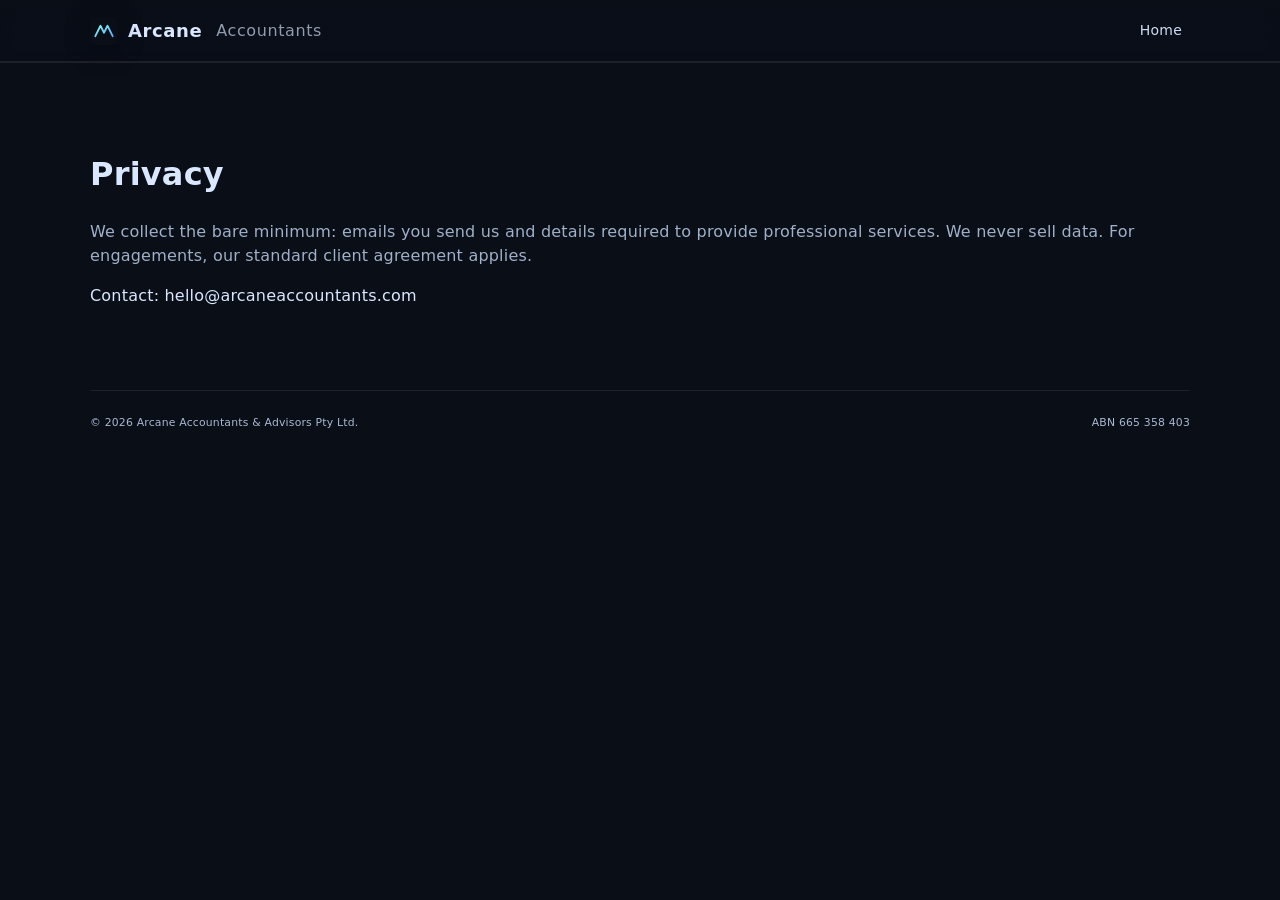
==== privacy.html @ 6e1f25f8 "initial" ====
<!doctype html>
<html lang="en">
<head>
  <meta charset="utf-8" />
  <meta name="viewport" content="width=device-width, initial-scale=1" />
  <title>Privacy — Arcane Accountants</title>
  <link rel="stylesheet" href="/styles.css" />
</head>
<body>
  <header class="site-header">
    <div class="wrap">
      <div class="brand"><img src="/favicon.svg" alt="" class="logo" width="28" height="28"/><span class="wordmark">Arcane</span><span class="thin">Accountants</span></div>
      <nav class="nav"><a href="/">Home</a></nav>
    </div>
  </header>
  <main class="section">
    <div class="wrap">
      <h1>Privacy</h1>
      <p class="muted">We collect the bare minimum: emails you send us and details required to provide professional services. We never sell data. For engagements, our standard client agreement applies.</p>
      <p>Contact: <a href="mailto:hello@arcaneaccountants.com">hello@arcaneaccountants.com</a></p>
    </div>
  </main>
  <footer class="site-footer">
    <div class="wrap footer-grid">
      <small>&copy; <span id="year"></span> Arcane Accountants &amp; Advisors Pty Ltd.</small>
      <small>ABN 665 358 403</small>
    </div>
  </footer>
  <script src="/script.js" defer></script>
</body>
</html>
---- styles.css ----
/* Arcane Accountants — minimal, dark, elite */
:root{
  --bg:#0a0e16;
  --bg-2:#0c1324;
  --ink:#d9e7ff;
  --muted:#9fb0c8;
  --brand:#6aa4ff;
  --accent:#7afff0;
  --line:rgba(255,255,255,.08);
  --glass:rgba(255,255,255,.04);
  --shadow: 0 10px 30px rgba(0,0,0,.4);
  --radius: 18px;
}
@font-face{
  font-family:"PPNeueMontreal";
  src:url("/assets/pp-neue-montreal-regular.woff2") format("woff2");
  font-weight:400; font-style:normal; font-display:swap;
}
*{box-sizing:border-box}
html,body{height:100%}
body{
  margin:0; background:var(--bg); color:var(--ink);
  font-family:PPNeueMontreal, ui-sans-serif, system-ui, -apple-system, Segoe UI, Roboto, Helvetica, Arial;
  line-height:1.5; letter-spacing:.2px;
  -webkit-font-smoothing:antialiased; -moz-osx-font-smoothing:grayscale;
}
a{color:inherit; text-decoration:none}
img{max-width:100%; display:block}
.wrap{width:min(1100px, 92vw); margin-inline:auto}
.skip{position:absolute; left:-9999px; top:auto} .skip:focus{left:16px; top:16px; background:#000; color:#fff; padding:8px 12px}

.site-header{position:sticky; top:0; z-index:50; background:linear-gradient(180deg, rgba(10,14,22,.85), rgba(10,14,22,0)); backdrop-filter:saturate(140%) blur(6px); border-bottom:1px solid var(--line)}
.site-header .wrap{display:flex; align-items:center; justify-content:space-between; padding:14px 0}
.brand{display:flex; align-items:center; gap:10px; font-weight:600; letter-spacing:.6px}
.brand .wordmark{font-size:18px}
.brand .thin{opacity:.65; margin-left:4px; font-weight:400}
.logo{filter:drop-shadow(0 6px 12px rgba(0,0,0,.35))}

.nav{display:flex; gap:22px; font-size:14px; opacity:.95}
.nav a{padding:6px 8px; border-radius:10px; transition:transform .2s ease, background .2s}
.nav a:hover{background:var(--glass); transform:translateY(-1px)}

.hero{position:relative; overflow:hidden; min-height:88vh; display:grid; place-items:center; border-bottom:1px solid var(--line)}
.bg-video{position:absolute; inset:0; width:100%; height:100%; object-fit:cover; opacity:.24; filter:saturate(40%) contrast(110%) brightness(80%)}
.grain{position:absolute; inset:-20%; pointer-events:none; background-image:url('data:image/svg+xml;utf8,<svg xmlns=%22http://www.w3.org/2000/svg%22 viewBox=%220 0 1200 800%22><filter id=%22n%22><feTurbulence type=%22fractalNoise%22 baseFrequency=%220.65%22 numOctaves=%222%22 stitchTiles=%22stitch%22/><feColorMatrix type=%22saturate%22 values=%220%22/><feComponentTransfer><feFuncA type=%22table%22 tableValues=%220 0.10%22/></feComponentTransfer></filter><rect width=%22100%25%22 height=%22100%25%22 filter=%22url(%23n)%22 /></svg>'); mix-blend-mode:soft-light; opacity:.3}
.hero-inner{padding:18vh 0 14vh; text-align:center}
.headline{font-size: clamp(28px, 4vw, 52px); line-height:1.1; margin:0 0 16px; letter-spacing:.2px}
.tagline{max-width:760px; margin:0 auto 28px; color:var(--muted); font-size: clamp(15px, 2.1vw, 18px)}
.cta-row{display:flex; gap:14px; justify-content:center}
.btn{display:inline-block; padding:12px 18px; border-radius:14px; border:1px solid var(--line); backdrop-filter:blur(6px); transition:transform .2s ease, background .2s ease, border-color .2s ease; font-weight:600}
.btn-primary{background:linear-gradient(180deg, rgba(122,255,240,.12), rgba(122,255,240,.04)); border-color:rgba(122,255,240,.35)}
.btn-primary:hover{transform:translateY(-2px); border-color:rgba(122,255,240,.6)}
.btn-ghost:hover{background:var(--glass); transform:translateY(-2px)}

.cred{margin-top:24px; display:flex; gap:14px; justify-content:center; color:#c7d7ff85; font-size:13px}
.section{padding:66px 0; border-top:1px solid var(--line)}
.grid{display:grid; grid-template-columns:repeat(2,minmax(0,1fr)); gap:18px}
.card{background:linear-gradient(180deg, rgba(255,255,255,.02), rgba(255,255,255,.01)); border:1px solid var(--line); border-radius:var(--radius); padding:20px; box-shadow:var(--shadow)}
.section-contrast{background:linear-gradient(180deg, var(--bg), var(--bg-2))}
.split{display:grid; grid-template-columns:1.2fr .8fr; gap:24px; align-items:start}
.ticks{list-style:none; padding:0; margin:12px 0 0}
.ticks li{position:relative; padding-left:26px; margin:10px 0}
.ticks li::before{content:""; position:absolute; left:0; top:.55em; width:12px; height:12px; border-radius:50%; background:radial-gradient(circle at 30% 30%, var(--accent), transparent 60%)}

.contact{text-align:center}
.muted{color:var(--muted)}
.contact-cards{display:grid; grid-template-columns:repeat(2,minmax(0,1fr)); gap:16px; margin-top:14px}
.contact-card{border:1px solid var(--line); border-radius:var(--radius); padding:16px; background:linear-gradient(180deg, rgba(255,255,255,.02), rgba(255,255,255,.01)); transition:transform .2s ease, border-color .2s ease}
.contact-card:hover{transform:translateY(-2px); border-color:rgba(122,255,240,.45)}
.contact-card .label{display:block; font-size:13px; color:var(--muted); margin-bottom:2px}
.contact-card .value{font-size:16px; font-weight:600; letter-spacing:.3px}

.footer-grid{display:flex; gap:16px; justify-content:space-between; padding:24px 0; color:#a9b9d3; border-top:1px solid var(--line); font-size:13px; flex-wrap:wrap}

@media (max-width:900px){
  .grid{grid-template-columns:1fr}
  .split{grid-template-columns:1fr}
  .hero-inner{padding:18vh 0 12vh}
  .contact-cards{grid-template-columns:1fr}
}
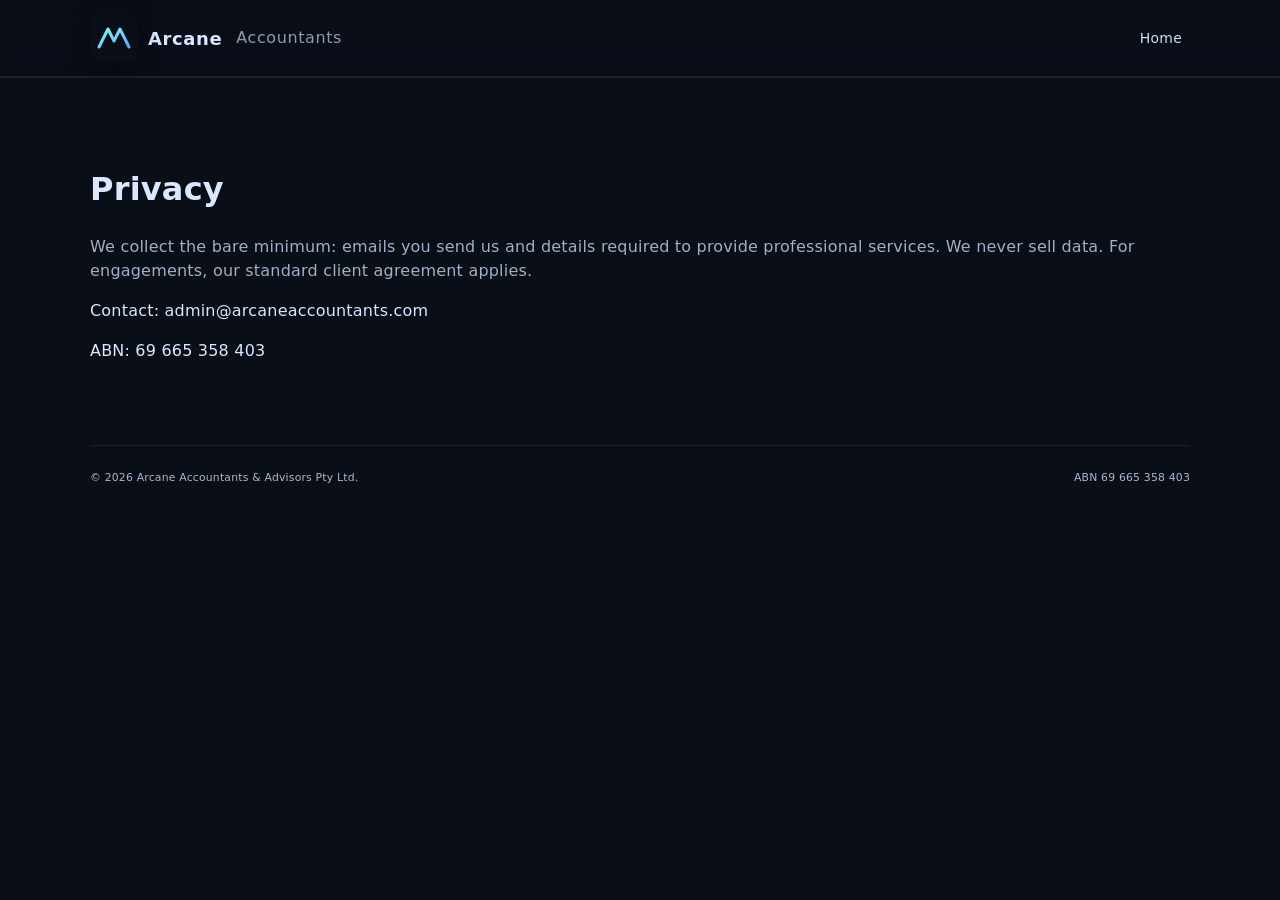
==== commit 0b8f6756: "Add Arcane logo and update header" ====
--- a/privacy.html
+++ b/privacy.html
@@ -4,6 +4,8 @@
   <meta charset="utf-8" />
   <meta name="viewport" content="width=device-width, initial-scale=1" />
   <title>Privacy — Arcane Accountants</title>
+  <link rel="canonical" href="https://arcaneaccountants.com/privacy.html" />
+  <meta name="theme-color" content="#0a0e16" />
   <link rel="stylesheet" href="/styles.css" />
 </head>
 <body>
@@ -17,13 +19,14 @@
     <div class="wrap">
       <h1>Privacy</h1>
       <p class="muted">We collect the bare minimum: emails you send us and details required to provide professional services. We never sell data. For engagements, our standard client agreement applies.</p>
-      <p>Contact: <a href="mailto:hello@arcaneaccountants.com">hello@arcaneaccountants.com</a></p>
+      <p>Contact: <a href="mailto:admin@arcaneaccountants.com">admin@arcaneaccountants.com</a></p>
+      <p>ABN: 69 665 358 403</p>
     </div>
   </main>
   <footer class="site-footer">
     <div class="wrap footer-grid">
       <small>&copy; <span id="year"></span> Arcane Accountants &amp; Advisors Pty Ltd.</small>
-      <small>ABN 665 358 403</small>
+      <small>ABN 69 665 358 403</small>
     </div>
   </footer>
   <script src="/script.js" defer></script>
--- a/styles.css
+++ b/styles.css
@@ -11,25 +11,27 @@
   --shadow: 0 10px 30px rgba(0,0,0,.4);
   --radius: 18px;
 }
-@font-face{
-  font-family:"PPNeueMontreal";
-  src:url("/assets/pp-neue-montreal-regular.woff2") format("woff2");
-  font-weight:400; font-style:normal; font-display:swap;
-}
 *{box-sizing:border-box}
 html,body{height:100%}
 body{
   margin:0; background:var(--bg); color:var(--ink);
-  font-family:PPNeueMontreal, ui-sans-serif, system-ui, -apple-system, Segoe UI, Roboto, Helvetica, Arial;
+  font-family:ui-sans-serif, system-ui, -apple-system, Segoe UI, Roboto, Helvetica, Arial;
   line-height:1.5; letter-spacing:.2px;
   -webkit-font-smoothing:antialiased; -moz-osx-font-smoothing:grayscale;
 }
 a{color:inherit; text-decoration:none}
 img{max-width:100%; display:block}
 .wrap{width:min(1100px, 92vw); margin-inline:auto}
-.skip{position:absolute; left:-9999px; top:auto} .skip:focus{left:16px; top:16px; background:#000; color:#fff; padding:8px 12px}
-
-.site-header{position:sticky; top:0; z-index:50; background:linear-gradient(180deg, rgba(10,14,22,.85), rgba(10,14,22,0)); backdrop-filter:saturate(140%) blur(6px); border-bottom:1px solid var(--line)}
+.skip{position:absolute; left:-9999px; top:auto}
+.skip:focus{left:16px; top:16px; background:#000; color:#fff; padding:8px 12px}
+
+/* Header */
+.site-header{
+  position:sticky; top:0; z-index:50;
+  background:linear-gradient(180deg, rgba(10,14,22,.85), rgba(10,14,22,0));
+  backdrop-filter:saturate(140%) blur(6px);
+  border-bottom:1px solid var(--line)
+}
 .site-header .wrap{display:flex; align-items:center; justify-content:space-between; padding:14px 0}
 .brand{display:flex; align-items:center; gap:10px; font-weight:600; letter-spacing:.6px}
 .brand .wordmark{font-size:18px}
@@ -40,41 +42,192 @@
 .nav a{padding:6px 8px; border-radius:10px; transition:transform .2s ease, background .2s}
 .nav a:hover{background:var(--glass); transform:translateY(-1px)}
 
+/* Hero */
 .hero{position:relative; overflow:hidden; min-height:88vh; display:grid; place-items:center; border-bottom:1px solid var(--line)}
-.bg-video{position:absolute; inset:0; width:100%; height:100%; object-fit:cover; opacity:.24; filter:saturate(40%) contrast(110%) brightness(80%)}
-.grain{position:absolute; inset:-20%; pointer-events:none; background-image:url('data:image/svg+xml;utf8,<svg xmlns=%22http://www.w3.org/2000/svg%22 viewBox=%220 0 1200 800%22><filter id=%22n%22><feTurbulence type=%22fractalNoise%22 baseFrequency=%220.65%22 numOctaves=%222%22 stitchTiles=%22stitch%22/><feColorMatrix type=%22saturate%22 values=%220%22/><feComponentTransfer><feFuncA type=%22table%22 tableValues=%220 0.10%22/></feComponentTransfer></filter><rect width=%22100%25%22 height=%22100%25%22 filter=%22url(%23n)%22 /></svg>'); mix-blend-mode:soft-light; opacity:.3}
+.bg-video{position:absolute; inset:0; width:100%; height:100%; object-fit:cover; opacity:.24; filter:saturate(40%) contrast(110%) brightness(80%); pointer-events:none}
+.bg-video.desktop{display:block}
+.bg-video.mobile{display:none}
+.grain{
+  position:absolute; inset:-20%; pointer-events:none;
+  background-image:url('data:image/svg+xml;utf8,<svg xmlns=%22http://www.w3.org/2000/svg%22 viewBox=%220 0 1200 800%22><filter id=%22n%22><feTurbulence type=%22fractalNoise%22 baseFrequency=%220.65%22 numOctaves=%222%22 stitchTiles=%22stitch%22/><feColorMatrix type=%22saturate%22 values=%220%22/><feComponentTransfer><feFuncA type=%22table%22 tableValues=%220 0.10%22/></feComponentTransfer></filter><rect width=%22100%25%22 height=%22100%25%22 filter=%22url(%23n)%22 /></svg>');
+  mix-blend-mode:soft-light; opacity:.3
+}
 .hero-inner{padding:18vh 0 14vh; text-align:center}
 .headline{font-size: clamp(28px, 4vw, 52px); line-height:1.1; margin:0 0 16px; letter-spacing:.2px}
 .tagline{max-width:760px; margin:0 auto 28px; color:var(--muted); font-size: clamp(15px, 2.1vw, 18px)}
 .cta-row{display:flex; gap:14px; justify-content:center}
-.btn{display:inline-block; padding:12px 18px; border-radius:14px; border:1px solid var(--line); backdrop-filter:blur(6px); transition:transform .2s ease, background .2s ease, border-color .2s ease; font-weight:600}
-.btn-primary{background:linear-gradient(180deg, rgba(122,255,240,.12), rgba(122,255,240,.04)); border-color:rgba(122,255,240,.35)}
+.btn{
+  display:inline-block; padding:12px 18px; border-radius:14px;
+  border:1px solid var(--line); backdrop-filter:blur(6px);
+  transition:transform .2s ease, background .2s ease, border-color .2s ease; font-weight:600
+}
+.btn-primary{
+  background:linear-gradient(180deg, rgba(122,255,240,.12), rgba(122,255,240,.04));
+  border-color:rgba(122,255,240,.35)
+}
 .btn-primary:hover{transform:translateY(-2px); border-color:rgba(122,255,240,.6)}
-.btn-ghost:hover{background:var(--glass); transform:translateY(-2px)}
-
+
+/* Creds */
 .cred{margin-top:24px; display:flex; gap:14px; justify-content:center; color:#c7d7ff85; font-size:13px}
+
+/* Sections / Cards */
 .section{padding:66px 0; border-top:1px solid var(--line)}
+.section-contrast{background:linear-gradient(180deg, var(--bg), var(--bg-2))}
 .grid{display:grid; grid-template-columns:repeat(2,minmax(0,1fr)); gap:18px}
-.card{background:linear-gradient(180deg, rgba(255,255,255,.02), rgba(255,255,255,.01)); border:1px solid var(--line); border-radius:var(--radius); padding:20px; box-shadow:var(--shadow)}
-.section-contrast{background:linear-gradient(180deg, var(--bg), var(--bg-2))}
+.card{
+  background:linear-gradient(180deg, rgba(255,255,255,.02), rgba(255,255,255,.01));
+  border:1px solid var(--line); border-radius:var(--radius); padding:20px; box-shadow:var(--shadow)
+}
 .split{display:grid; grid-template-columns:1.2fr .8fr; gap:24px; align-items:start}
 .ticks{list-style:none; padding:0; margin:12px 0 0}
 .ticks li{position:relative; padding-left:26px; margin:10px 0}
-.ticks li::before{content:""; position:absolute; left:0; top:.55em; width:12px; height:12px; border-radius:50%; background:radial-gradient(circle at 30% 30%, var(--accent), transparent 60%)}
-
+.ticks li::before{
+  content:""; position:absolute; left:0; top:.55em; width:12px; height:12px; border-radius:50%;
+  background:radial-gradient(circle at 30% 30%, var(--accent), transparent 60%)
+}
+
+/* Contact */
 .contact{text-align:center}
 .muted{color:var(--muted)}
-.contact-cards{display:grid; grid-template-columns:repeat(2,minmax(0,1fr)); gap:16px; margin-top:14px}
-.contact-card{border:1px solid var(--line); border-radius:var(--radius); padding:16px; background:linear-gradient(180deg, rgba(255,255,255,.02), rgba(255,255,255,.01)); transition:transform .2s ease, border-color .2s ease}
+.contact-cards{display:grid; grid-template-columns:repeat(1,minmax(0,1fr)); gap:16px; margin-top:14px}
+.contact-card{
+  border:1px solid var(--line); border-radius:var(--radius); padding:16px;
+  background:linear-gradient(180deg, rgba(255,255,255,.02), rgba(255,255,255,.01));
+  transition:transform .2s ease, border-color .2s ease
+}
 .contact-card:hover{transform:translateY(-2px); border-color:rgba(122,255,240,.45)}
 .contact-card .label{display:block; font-size:13px; color:var(--muted); margin-bottom:2px}
 .contact-card .value{font-size:16px; font-weight:600; letter-spacing:.3px}
 
-.footer-grid{display:flex; gap:16px; justify-content:space-between; padding:24px 0; color:#a9b9d3; border-top:1px solid var(--line); font-size:13px; flex-wrap:wrap}
-
+/* Footer */
+.footer-grid{
+  display:flex; gap:16px; justify-content:space-between; padding:24px 0;
+  color:#a9b9d3; border-top:1px solid var(--line); font-size:13px; flex-wrap:wrap
+}
+
+/* Responsiveness */
 @media (max-width:900px){
   .grid{grid-template-columns:1fr}
   .split{grid-template-columns:1fr}
   .hero-inner{padding:18vh 0 12vh}
-  .contact-cards{grid-template-columns:1fr}
-}
+}
+@media (max-width:640px){
+  .bg-video.desktop{display:none}
+  .bg-video.mobile{display:block}
+}
+@media (prefers-reduced-motion: reduce){
+  .bg-video{ display:none !important; }
+}
+
+/* Prevent accidental sideways scrolling on mobile */
+html, body { max-width: 100%; overflow-x: hidden; }
+
+/* Mobile nav */
+.menu-toggle{
+  display:none; appearance:none; border:1px solid var(--line); background:var(--glass); color:var(--ink);
+  width:40px; height:40px; border-radius:12px; align-items:center; justify-content:center
+}
+@media (max-width:640px){
+  .site-header .wrap { gap:10px; }
+  .brand .wordmark { font-size:16px; }
+  .brand .thin { display:none; }
+
+  .menu-toggle { display:inline-flex; }
+  .nav{
+    position:absolute; right:16px; top:56px; display:none; flex-direction:column; gap:10px;
+    padding:10px; background:var(--bg-2); border:1px solid var(--line); border-radius:12px; z-index:60
+  }
+  .nav.open{ display:flex; }
+  .nav a{ padding:10px 12px; border-radius:10px; }
+}
+
+/* ---------- Map section ---------- */
+.map-head{
+  margin-bottom:1rem; display:flex; gap:1rem; align-items:end;
+  justify-content:space-between; flex-wrap:wrap
+}
+.map-actions{ display:flex; gap:.5rem; flex-wrap:wrap; }
+
+/* Map buttons — Arcane accent styling */
+.btn.btn-ghost{
+  background:transparent;
+  border:1px solid rgba(122,255,240,.45);
+  color:#7afff0;
+  padding:.6rem .9rem; border-radius:12px; font-weight:600;
+  transition:all .2s ease
+}
+.btn.btn-ghost:hover{
+  border-color:rgba(122,255,240,.75);
+  background:rgba(122,255,240,.08);
+  transform:translateY(-1px)
+}
+.btn.btn-faint{
+  background:linear-gradient(180deg, rgba(122,255,240,.15), rgba(122,255,240,.06));
+  border:1px solid rgba(122,255,240,.35); color:#7afff0;
+  padding:.6rem .9rem; border-radius:12px; font-weight:600; transition:all .2s ease
+}
+.btn.btn-faint:hover{
+  background:linear-gradient(180deg, rgba(122,255,240,.25), rgba(122,255,240,.1));
+  border-color:rgba(122,255,240,.6);
+  transform:translateY(-1px)
+}
+/* Accent button for mobile chip */
+.btn.btn-accent{
+  background:linear-gradient(180deg, rgba(122,255,240,.25), rgba(122,255,240,.12));
+  border:1px solid rgba(122,255,240,.5); color:#7afff0;
+  padding:.4rem .8rem; border-radius:10px; font-weight:600; transition:all .2s ease
+}
+.btn.btn-accent:hover{
+  background:linear-gradient(180deg, rgba(122,255,240,.35), rgba(122,255,240,.18));
+  border-color:rgba(122,255,240,.75); transform:translateY(-1px)
+}
+.btn.small{ padding:.4rem .6rem; font-size:.85rem; border-radius:10px; }
+
+/* Map card / container */
+.map-card{
+  position:relative; height:380px; border-radius:18px; overflow:hidden;
+  border:1px solid rgba(255,255,255,.10);
+  box-shadow:0 14px 40px rgba(0,0,0,.45);
+  background:#0a0e16
+}
+@media (min-width:640px){ .map-card{ height:430px; } }
+
+/* If an iframe is ever used again, it will still look fine */
+.map-card iframe{
+  position:absolute; inset:0; width:100%; height:100%; border:0;
+  filter:saturate(.95) contrast(1.02)
+}
+
+/* Optional glow/vignette overlay (kept for vibe if you re-enable) */
+.map-overlay{
+  position:absolute; inset:0; pointer-events:none;
+  background:
+    radial-gradient(ellipse at center, rgba(255,255,255,.06), transparent 60%),
+    linear-gradient(180deg, rgba(255,255,255,.04), transparent 40%),
+    radial-gradient(1200px 600px at 20% 120%, rgba(12,229,255,.08), transparent 70%);
+  mix-blend-mode:overlay
+}
+
+/* Mobile chip overlay */
+.map-chip{
+  position:absolute; left:12px; right:12px; bottom:12px;
+  display:flex; align-items:center; justify-content:space-between; gap:8px;
+  padding:8px 10px; border-radius:12px;
+  background:rgba(0,0,0,.55); backdrop-filter:blur(8px);
+  border:1px solid rgba(122,255,240,.25);
+  box-shadow:0 0 12px rgba(122,255,240,.15)
+}
+@media (min-width:640px){ .map-chip{ display:none; } }
+.small{ font-size:.85rem; }
+
+/* Map render target */
+#arcane-map{
+  width:100%; height:380px; border-radius:18px
+}
+@media (min-width:640px){ #arcane-map{ height:430px; } }
+
+.logo {
+  height: 48px; /* adjust this to fit your header nicely */
+  width: auto;
+  filter: drop-shadow(0 6px 12px rgba(0,0,0,.35));
+}
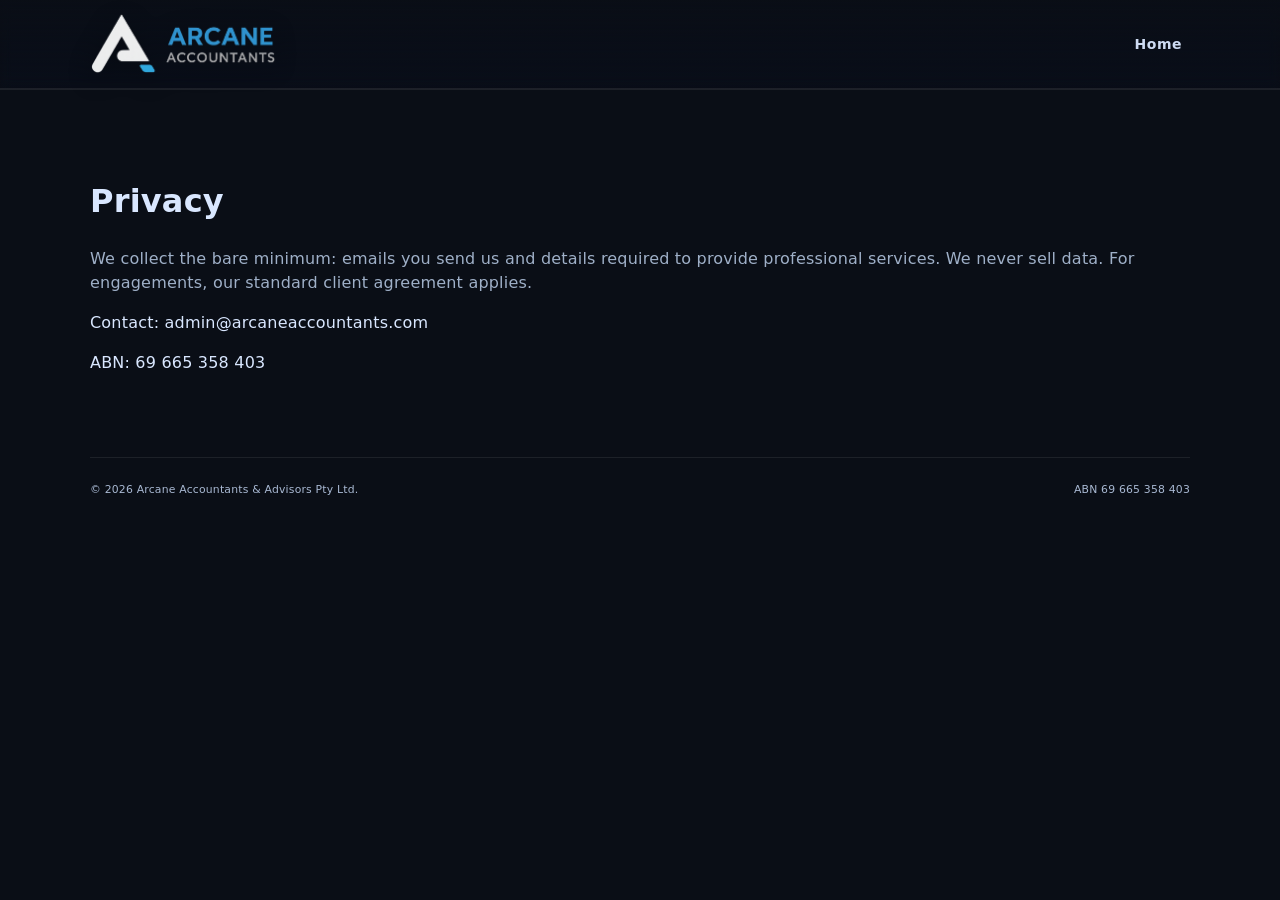
==== commit 6a13597d: "Optimize logo, fix map init, improve privacy page accessibility, add favicon" ====
--- a/privacy.html
+++ b/privacy.html
@@ -6,29 +6,46 @@
   <title>Privacy — Arcane Accountants</title>
   <link rel="canonical" href="https://arcaneaccountants.com/privacy.html" />
   <meta name="theme-color" content="#0a0e16" />
+  <link rel="icon" href="/assets/favicon.png" type="image/png" sizes="32x32" />
   <link rel="stylesheet" href="/styles.css" />
 </head>
 <body>
-  <header class="site-header">
+  <a class="skip" href="#main">Skip to content</a>
+
+  <header class="site-header" role="banner">
     <div class="wrap">
-      <div class="brand"><img src="/favicon.svg" alt="" class="logo" width="28" height="28"/><span class="wordmark">Arcane</span><span class="thin">Accountants</span></div>
-      <nav class="nav"><a href="/">Home</a></nav>
+      <div class="brand">
+        <a href="/" aria-label="Arcane Accountants — Home">
+          <img src="/assets/logo.png" alt="Arcane Accountants" class="logo" />
+        </a>
+      </div>
+
+      <!-- keep a simple nav here; JS will safely ignore menu toggle if absent -->
+      <nav id="primary-nav" class="nav" aria-label="Primary">
+        <a href="/">Home</a>
+      </nav>
     </div>
   </header>
-  <main class="section">
+
+  <main id="main" class="section">
     <div class="wrap">
       <h1>Privacy</h1>
-      <p class="muted">We collect the bare minimum: emails you send us and details required to provide professional services. We never sell data. For engagements, our standard client agreement applies.</p>
+      <p class="muted">
+        We collect the bare minimum: emails you send us and details required to provide professional services.
+        We never sell data. For engagements, our standard client agreement applies.
+      </p>
       <p>Contact: <a href="mailto:admin@arcaneaccountants.com">admin@arcaneaccountants.com</a></p>
       <p>ABN: 69 665 358 403</p>
     </div>
   </main>
+
   <footer class="site-footer">
     <div class="wrap footer-grid">
       <small>&copy; <span id="year"></span> Arcane Accountants &amp; Advisors Pty Ltd.</small>
       <small>ABN 69 665 358 403</small>
     </div>
   </footer>
+
   <script src="/script.js" defer></script>
 </body>
 </html>
--- a/styles.css
+++ b/styles.css
@@ -1,3 +1,11 @@
+@font-face {
+  font-family: "PP Neue Montreal";
+  src: url("/assets/pp-neue-montreal-regular.woff2") format("woff2");
+  font-weight: 400;
+  font-style: normal;
+  font-display: swap;
+}
+
 /* Arcane Accountants — minimal, dark, elite */
 :root{
   --bg:#0a0e16;
@@ -41,6 +49,12 @@
 .nav{display:flex; gap:22px; font-size:14px; opacity:.95}
 .nav a{padding:6px 8px; border-radius:10px; transition:transform .2s ease, background .2s}
 .nav a:hover{background:var(--glass); transform:translateY(-1px)}
+/* Match nav links to logo font */
+.nav a {
+  font-family: "PP Neue Montreal", ui-sans-serif, system-ui, -apple-system, Segoe UI, Roboto, Helvetica, Arial, sans-serif;
+  font-weight: 600;   /* bolder like the logo */
+  letter-spacing: .5px;
+}
 
 /* Hero */
 .hero{position:relative; overflow:hidden; min-height:88vh; display:grid; place-items:center; border-bottom:1px solid var(--line)}
@@ -227,7 +241,11 @@
 @media (min-width:640px){ #arcane-map{ height:430px; } }
 
 .logo {
-  height: 48px; /* adjust this to fit your header nicely */
+  height: 60px;   /* try 60–80px, tweak until it feels balanced */
   width: auto;
   filter: drop-shadow(0 6px 12px rgba(0,0,0,.35));
 }
+@media (max-width:640px){
+  .logo { height: 48px; }  /* smaller logo on phones */
+}
+
